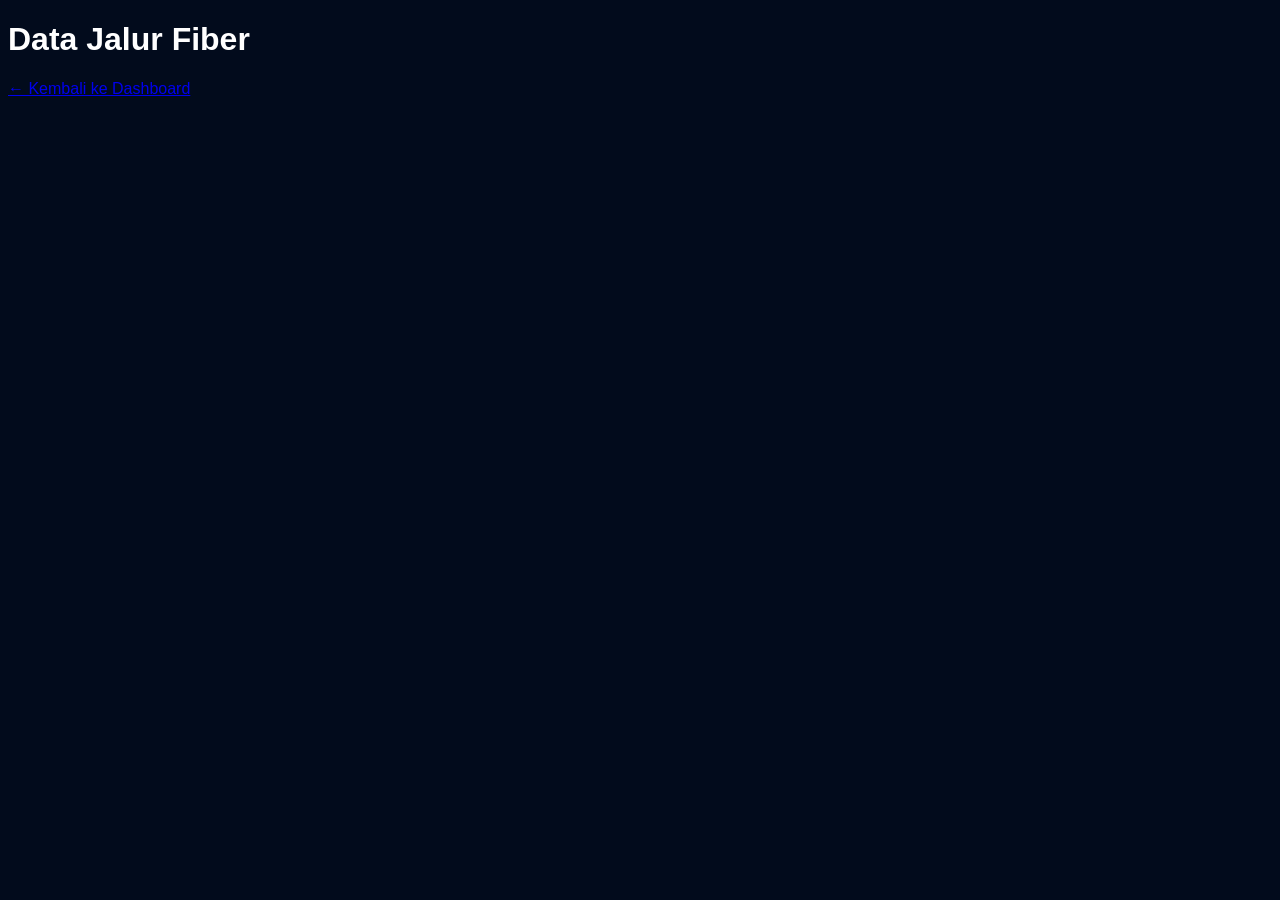
==== data-jalur.html @ c7594858 "Create data-jalur.html" ====
<!DOCTYPE html>
<html>
<head>
<title>Data Jalur</title>
</head>

<body style="background:#020b1c;color:white;font-family:Arial;">

<h1>Data Jalur Fiber</h1>

<a href="index.html">← Kembali ke Dashboard</a>

</body>
</html>
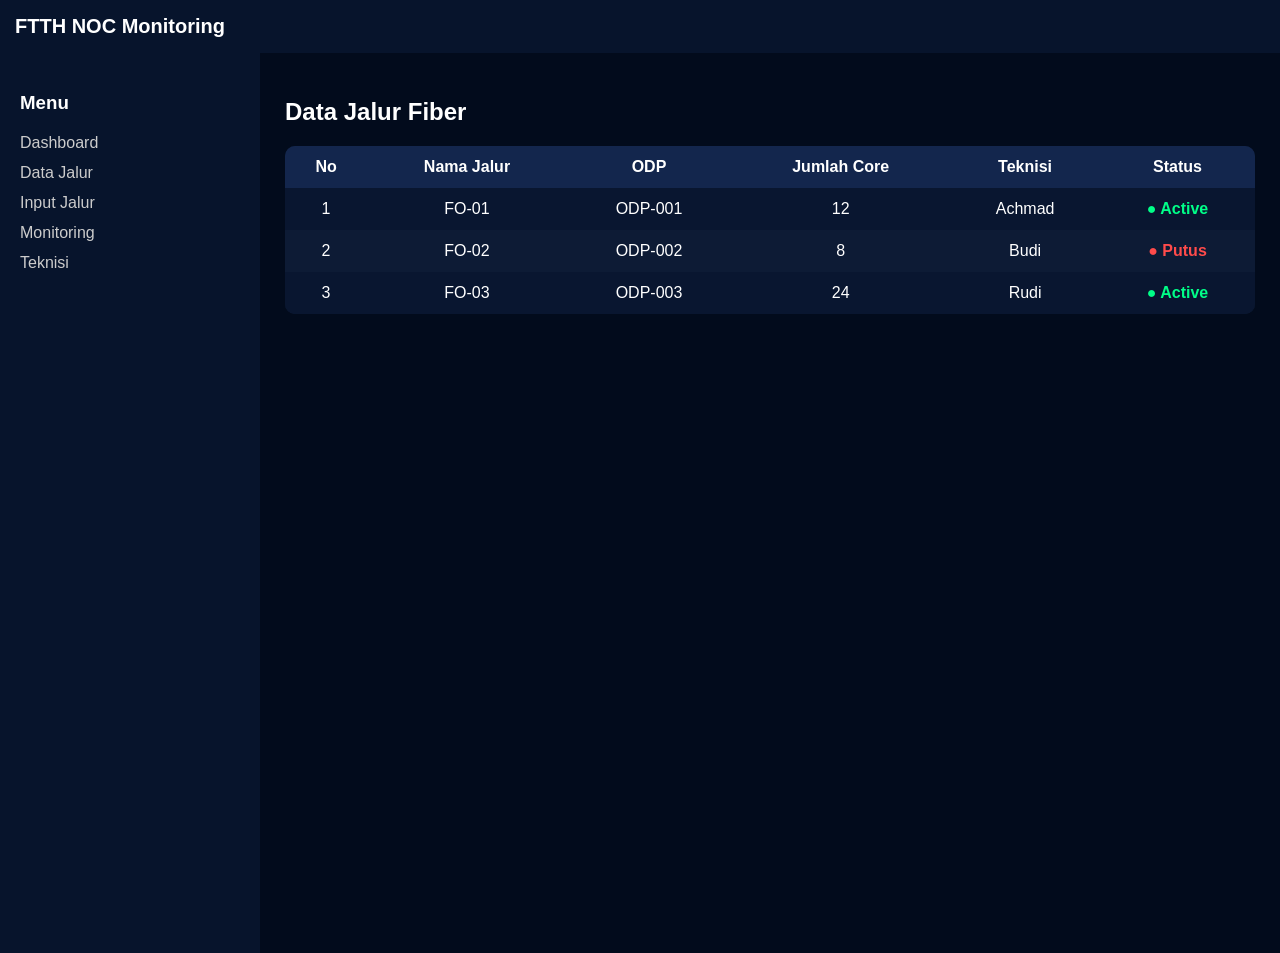
==== commit 08cbedf3: "Update data-jalur.html" ====
--- a/data-jalur.html
+++ b/data-jalur.html
@@ -1,14 +1,160 @@
+
 <!DOCTYPE html>
 <html>
 <head>
-<title>Data Jalur</title>
+<title>Data Jalur Fiber</title>
+
+<style>
+
+body{
+margin:0;
+font-family:Arial;
+background:#020b1c;
+color:white;
+}
+
+header{
+background:#07142c;
+padding:15px;
+font-size:20px;
+font-weight:bold;
+}
+
+.container{
+display:flex;
+min-height:100vh;
+}
+
+/* SIDEBAR */
+
+.sidebar{
+width:220px;
+background:#07142c;
+padding:20px;
+}
+
+.sidebar h3{
+margin-bottom:20px;
+}
+
+.sidebar a{
+display:block;
+color:#ccc;
+text-decoration:none;
+margin:12px 0;
+}
+
+.sidebar a:hover{
+color:#00eaff;
+}
+
+/* MAIN */
+
+.main{
+flex:1;
+padding:25px;
+}
+
+/* TABLE */
+
+table{
+width:100%;
+border-collapse:collapse;
+background:#0d1b35;
+border-radius:10px;
+overflow:hidden;
+}
+
+th,td{
+padding:12px;
+text-align:center;
+}
+
+th{
+background:#13264d;
+}
+
+tr:nth-child(even){
+background:#091630;
+}
+
+.active{
+color:#00ff88;
+font-weight:bold;
+}
+
+.putus{
+color:#ff4b4b;
+font-weight:bold;
+}
+
+</style>
 </head>
 
-<body style="background:#020b1c;color:white;font-family:Arial;">
+<body>
 
-<h1>Data Jalur Fiber</h1>
+<header>FTTH NOC Monitoring</header>
 
-<a href="index.html">← Kembali ke Dashboard</a>
+<div class="container">
+
+<div class="sidebar">
+
+<h3>Menu</h3>
+
+<a href="index.html">Dashboard</a>
+<a href="data-jalur.html">Data Jalur</a>
+<a href="input-jalur.html">Input Jalur</a>
+<a href="monitoring.html">Monitoring</a>
+<a href="teknisi.html">Teknisi</a>
+
+</div>
+
+<div class="main">
+
+<h2>Data Jalur Fiber</h2>
+
+<table>
+
+<tr>
+<th>No</th>
+<th>Nama Jalur</th>
+<th>ODP</th>
+<th>Jumlah Core</th>
+<th>Teknisi</th>
+<th>Status</th>
+</tr>
+
+<tr>
+<td>1</td>
+<td>FO-01</td>
+<td>ODP-001</td>
+<td>12</td>
+<td>Achmad</td>
+<td class="active">● Active</td>
+</tr>
+
+<tr>
+<td>2</td>
+<td>FO-02</td>
+<td>ODP-002</td>
+<td>8</td>
+<td>Budi</td>
+<td class="putus">● Putus</td>
+</tr>
+
+<tr>
+<td>3</td>
+<td>FO-03</td>
+<td>ODP-003</td>
+<td>24</td>
+<td>Rudi</td>
+<td class="active">● Active</td>
+</tr>
+
+</table>
+
+</div>
+</div>
 
 </body>
 </html>
